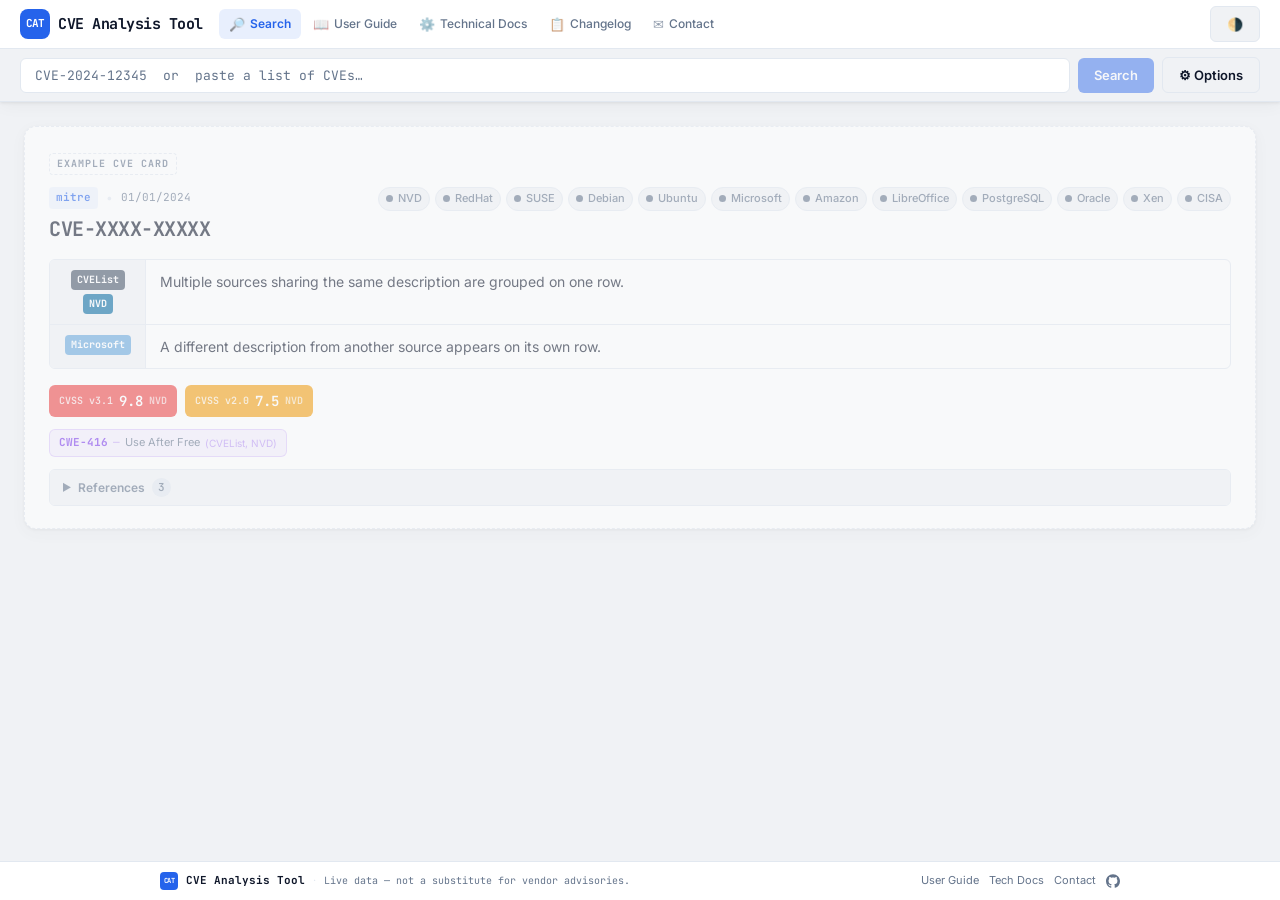
==== index.html @ ce67afd1 "Release of version 1.2 CVE navigator — a compact dropdown embedded in the search bar (left of the se" ====
<!DOCTYPE html>
<html lang="en">
<head>
<meta charset="UTF-8">
<link rel="icon" href="data:image/svg+xml,<svg xmlns=%27http://www.w3.org/2000/svg%27 viewBox=%270 0 100 100%27><text y=%27.9em%27 font-size=%2790%27>🐱</text></svg>">
<meta name="viewport" content="width=device-width, initial-scale=1.0">
<title>CVE Analysis Tool</title>
<link rel="preconnect" href="https://fonts.googleapis.com">
<link href="https://fonts.googleapis.com/css2?family=JetBrains+Mono:wght@400;600;700&family=Inter:wght@400;500;600&display=swap" rel="stylesheet">
<link rel="stylesheet" href="shared.css">
<!-- Prevent theme flash -->
<script>(function(){document.documentElement.setAttribute("data-theme",localStorage.getItem("theme")||"light")})();</script>
<style>
/* ── Field visibility (toggled via body classes) ── */
body.hide-field-desc  .desc-table    {display:none!important}
body.hide-field-cvss2 .cvss-badge[data-cvss-version="v2.0"]{display:none!important}
body.hide-field-cvss3 .cvss-badge[data-cvss-version="v3.0"],
body.hide-field-cvss3 .cvss-badge[data-cvss-version="v3.1"]{display:none!important}
body.hide-field-cvss4 .cvss-badge[data-cvss-version="v4.0"]{display:none!important}
body.hide-field-cwe   [id^="cwe-"]  {display:none!important}
body.hide-field-refs  .refs-details  {display:none!important}
.main{display:flex;flex-direction:column;gap:20px;max-width:100%;padding:24px 24px}
.cve-card{background:var(--card);border:1px solid var(--border);
  border-radius:var(--radius);padding:22px 24px;box-shadow:var(--shadow);animation:fadeIn .25s ease}
@keyframes fadeIn{from{opacity:0;transform:translateY(6px)}to{opacity:1;transform:translateY(0)}}
.cve-card.template{opacity:.55;pointer-events:none;border-style:dashed}
.cve-card.no-cvelist{border-left:3px solid var(--cvss-high)}
.skeleton-line{background:linear-gradient(90deg,var(--border) 25%,var(--card-hover) 50%,var(--border) 75%);
  background-size:200% 100%;animation:shimmer 1.4s infinite;border-radius:4px;height:14px;margin-bottom:10px}
@keyframes shimmer{0%{background-position:200% 0}100%{background-position:-200% 0}}
.card-top{display:flex;justify-content:space-between;align-items:flex-start;gap:12px;margin-bottom:14px}
.card-meta-left{display:flex;flex-direction:column;gap:4px;flex-shrink:0}
.card-meta-row{display:flex;align-items:center;gap:8px;font-size:12px;color:var(--text-muted)}
.assigner{font-family:var(--font-mono);font-weight:600;color:var(--accent);font-size:11px;
  padding:2px 7px;background:rgba(37,99,235,.08);border-radius:4px;text-decoration:none}
.assigner:hover{text-decoration:underline}
.assigner.unknown{color:var(--text-muted);background:rgba(100,116,139,.1)}
.card-meta-row .sep{color:var(--border)}
.card-meta-row .date{font-family:var(--font-mono);font-size:11px}
.cve-title{font-family:var(--font-mono);font-size:20px;font-weight:700;letter-spacing:-.5px;color:var(--text)}
.card-chips-right{display:flex;flex-wrap:wrap;gap:5px;justify-content:flex-end;align-items:flex-start;max-width:100%}
.source-chip{display:inline-flex;align-items:center;gap:5px;padding:2px 7px;
  background:var(--bg);border:1px solid var(--border);border-radius:20px;
  font-size:11px;font-weight:500;text-decoration:none;color:var(--text-muted);
  transition:border-color .15s;white-space:nowrap}
.source-chip:hover{border-color:var(--accent);color:var(--accent)}
.dot{width:7px;height:7px;border-radius:50%;flex-shrink:0;transition:background .3s}
.dot-wait         {background:var(--text-muted)}
.dot-unknown      {background:var(--text-muted)}
.dot-networkerror {background:#111827}
.dot-fail         {background:var(--cvss-critical)}
.dot-ok           {background:var(--cvss-low)}
.dot-notaffected  {background:var(--cvss-high)}
[data-theme="dark"] .dot-networkerror{background:#cbd5e1}
.desc-table{border:1px solid var(--border);border-radius:var(--radius-sm);overflow:hidden;margin-bottom:16px}
.desc-row{display:flex;border-bottom:1px solid var(--border)}
.desc-row:last-child{border-bottom:none}
.desc-sources{flex-shrink:0;width:96px;padding:10px 8px;display:flex;
  flex-wrap:wrap;align-items:flex-start;justify-content:center;gap:4px;
  background:var(--bg);border-right:1px solid var(--border)}
.desc-text{flex:1;padding:10px 14px;font-size:14px;line-height:1.65;white-space:pre-line}
.source-badge{padding:2px 6px;border-radius:4px;font-size:10px;font-weight:700;
  font-family:var(--font-mono);color:#fff;background:#475569;text-decoration:none;
  display:inline-block;transition:opacity .15s,transform .1s}
.source-badge:hover{opacity:.82;transform:scale(1.05);text-decoration:underline}
/* Badge colors — must come after .source-badge to win specificity race */
.source-badge.badge-cvelist  {background:#475569}
.source-badge.badge-nvd      {background:#0369a1}
.source-badge.badge-redhat   {background:#b91c1c}
.source-badge.badge-suse     {background:#166534}
.source-badge.badge-debian   {background:#fd2e6c}
.source-badge.badge-ubuntu   {background:#e55300}
.source-badge.badge-microsoft{background:#66a7dd}
.source-badge.badge-amazon   {background:#ff9900;color:#000}
.source-badge.badge-libreoffice{background:#18a303}
.source-badge.badge-postgresql{background:#336791}
.source-badge.badge-oracle   {background:#c74634}
.source-badge.badge-cisa     {background:#003366}
.source-badge.badge-xen      { background:#787879}
.cvss-section{display:flex;flex-wrap:wrap;gap:8px;align-items:center;margin-bottom:12px}
.cvss-badge{display:inline-flex;align-items:center;gap:6px;padding:5px 10px;
  border-radius:var(--radius-sm);font-family:var(--font-mono);font-size:12px;
  font-weight:600;color:#fff;text-decoration:none;transition:opacity .15s,transform .1s}
.cvss-badge:hover{opacity:.85;transform:translateY(-1px)}
.cvss-badge .version{opacity:.8;font-size:10px}
.cvss-badge .score{font-size:14px}
.cvss-badge .sources{opacity:.7;font-size:10px}
.bg-none{background:var(--cvss-none)}.bg-low{background:var(--cvss-low)}
.bg-medium{background:var(--cvss-medium)}.bg-high{background:var(--cvss-high)}
.bg-critical{background:var(--cvss-critical)}
.cwe-section{display:flex;flex-wrap:wrap;gap:6px;align-items:flex-start;margin-bottom:12px}
.cwe-chip{display:inline-flex;align-items:center;gap:5px;padding:4px 9px;
  border-radius:var(--radius-sm);font-family:var(--font-mono);font-size:11px;font-weight:600;
  background:rgba(124,58,237,.08);color:#7c3aed;border:1px solid rgba(124,58,237,.2);
  text-decoration:none;transition:background .15s,border-color .15s}
.cwe-chip:hover{background:rgba(124,58,237,.16);border-color:rgba(124,58,237,.4)}
[data-theme="dark"] .cwe-chip{background:rgba(167,139,250,.08);color:#a78bfa;border-color:rgba(167,139,250,.2)}
[data-theme="dark"] .cwe-chip:hover{background:rgba(167,139,250,.16);border-color:rgba(167,139,250,.4)}
.cwe-chip-id{font-weight:700;flex-shrink:0}.cwe-chip-sep{opacity:.35}
.cwe-chip-name{font-family:var(--font-sans);font-weight:400;font-size:11px;color:var(--text-muted)}
.cwe-chip-srcs{font-family:var(--font-sans);font-weight:400;font-size:10px;opacity:.5;flex-shrink:0}
.refs-details{margin-top:4px;border:1px solid var(--border);border-radius:var(--radius-sm);overflow:hidden}
.refs-summary{display:flex;align-items:center;gap:7px;padding:8px 12px;
  font-size:12px;font-weight:600;color:var(--text-muted);background:var(--bg);
  cursor:pointer;user-select:none;list-style:none;transition:background .15s,color .15s}
.refs-summary::-webkit-details-marker{display:none}
.refs-summary:hover{background:var(--card-hover);color:var(--text)}
.refs-arrow{font-size:10px;transition:transform .2s}
details[open] .refs-arrow{transform:rotate(90deg)}
.refs-count{font-family:var(--font-mono);font-size:11px;background:var(--border);padding:1px 6px;border-radius:10px}
.refs-spinner{font-size:12px;animation:spin 1s linear infinite;display:inline-block;margin-left:2px}
@keyframes spin{from{transform:rotate(0deg)}to{transform:rotate(360deg)}}
.refs-body{padding:0}
.ref-row{display:flex;align-items:baseline;gap:8px;padding:6px 12px;
  border-top:1px solid var(--border);font-size:12px}
.ref-row:hover{background:var(--card-hover)}
.ref-src-badges{display:flex;gap:3px;flex-shrink:0}
.ref-src-badges .source-badge{font-size:9px;padding:1px 4px}
.ref-link{font-family:var(--font-mono);font-size:11px;color:var(--accent);
  text-decoration:none;word-break:break-all;flex:1}
.ref-link:hover{text-decoration:underline}
.cve-error{color:var(--cvss-high);font-family:var(--font-mono);font-size:13px;
  padding:14px 18px;background:var(--card);border:1px solid var(--border);
  border-left:3px solid var(--cvss-high);border-radius:var(--radius)}
.template-label{display:inline-block;margin-bottom:12px;font-family:var(--font-mono);
  font-size:10px;font-weight:700;letter-spacing:1px;text-transform:uppercase;
  color:var(--text-muted);padding:2px 7px;border:1px dashed var(--border);border-radius:4px}
.no-cvelist-label{display:inline-block;margin-bottom:12px;font-family:var(--font-mono);
  font-size:10px;font-weight:700;letter-spacing:1px;text-transform:uppercase;
  color:var(--cvss-high);padding:2px 7px;border:1px solid var(--cvss-high);border-radius:4px;opacity:.8}
/* Options panel */
.options-btn.active{background:rgba(37,99,235,.1);border-color:rgba(37,99,235,.4);color:var(--accent)}
.options-panel{display:none;position:fixed;top:92px;right:16px;z-index:200;
  background:var(--card);border:1px solid var(--border);border-radius:var(--radius);
  box-shadow:0 8px 32px rgba(0,0,0,.18);padding:16px;min-width:300px;max-width:360px}
.options-panel.open{display:block}
.options-section{margin-bottom:16px}
.options-section:last-child{margin-bottom:0}
.options-section-title{font-family:var(--font-mono);font-size:10px;font-weight:700;
  letter-spacing:.5px;text-transform:uppercase;color:var(--text-muted);margin-bottom:8px;
  display:flex;align-items:center;gap:6px}
.options-section-title::after{content:"";flex:1;height:1px;background:var(--border)}
.sort-select{width:100%;padding:7px 10px;font-family:var(--font-mono);font-size:12px;font-weight:500;
  background:var(--bg);color:var(--text);border:1.5px solid var(--border);
  border-radius:var(--radius-sm);cursor:pointer;outline:none;transition:border-color .15s;
  appearance:none;-webkit-appearance:none;
  background-image:url("data:image/svg+xml,%3Csvg xmlns='http://www.w3.org/2000/svg' width='10' height='6' viewBox='0 0 10 6'%3E%3Cpath d='M0 0l5 6 5-6z' fill='%2364748b'/%3E%3C/svg%3E");
  background-repeat:no-repeat;background-position:right 8px center;padding-right:26px}
.sort-select:focus{border-color:var(--accent)}
[data-theme="dark"] .sort-select{background-image:url("data:image/svg+xml,%3Csvg xmlns='http://www.w3.org/2000/svg' width='10' height='6' viewBox='0 0 10 6'%3E%3Cpath d='M0 0l5 6 5-6z' fill='%2394a3b8'/%3E%3C/svg%3E")}
.filter-chips{display:flex;flex-wrap:wrap;gap:6px}
.filter-chip{display:inline-flex;align-items:center;gap:5px;padding:4px 9px;border-radius:20px;
  font-family:var(--font-mono);font-size:11px;font-weight:600;cursor:pointer;
  border:1.5px solid var(--border);background:var(--bg);color:var(--text-muted);
  transition:all .15s;user-select:none}
.filter-chip.on{border-color:var(--accent);background:rgba(37,99,235,.08);color:var(--accent)}
.filter-chip.locked{border-color:var(--cvss-low);background:rgba(34,197,94,.08);
  color:var(--cvss-low);cursor:default;opacity:.8}
.filter-chip .fc-dot{width:6px;height:6px;border-radius:50%;background:currentColor;flex-shrink:0}
.filter-hint{font-size:10px;font-family:var(--font-sans);color:var(--text-muted);margin-top:8px}
.clear-all-btn{width:100%;padding:7px 12px;font-size:12px;font-weight:600;font-family:var(--font-sans);
  background:transparent;color:var(--cvss-critical);border:1.5px solid var(--cvss-critical);
  border-radius:var(--radius-sm);cursor:pointer;transition:background .15s;
  display:flex;align-items:center;gap:7px}
.clear-all-btn:hover{background:rgba(239,68,68,.08)}
/* Card action buttons */
.card-top-right{display:flex;flex-direction:column;align-items:flex-end;gap:6px}
.card-actions{display:flex;gap:3px;align-items:center}
.card-action-btn{width:22px;height:22px;border:none;background:transparent;cursor:pointer;
  color:var(--text-muted);border-radius:4px;display:flex;align-items:center;justify-content:center;
  padding:2px;transition:color .15s,background .15s;flex-shrink:0}
.card-action-btn:hover{background:var(--card-hover)}
.card-action-btn svg{width:13px;height:13px;display:block}
.card-refresh-btn:hover{color:var(--accent)}
.card-delete-btn:hover{color:var(--cvss-critical)}
.card-refresh-btn.spinning svg{animation:spin 0.8s linear infinite}
/* Footer GitHub */
.footer-github{display:inline-flex;align-items:center}
.github-icon{width:14px;height:14px;fill:currentColor;display:block}
@media(max-width:700px){
  .main{padding:14px 12px}.cve-card{padding:16px}
  .cve-title{font-size:16px}.cwe-chip-name{display:none}.card-chips-right{max-width:60%}
}
/* ── CVE Summary Panel — intégré dans header-search-row ── */
.cve-summary{display:none;flex-direction:column;position:relative;overflow:visible;
  flex-shrink:0;border-right:1px solid var(--border)}
.cve-summary.visible{display:flex}
.summary-header{display:flex;align-items:center;gap:6px;padding:0 12px;height:100%;
  cursor:pointer;background:transparent;user-select:none;transition:background .15s;
  white-space:nowrap}
.summary-header:hover{background:var(--card-hover)}
.summary-title{font-family:var(--font-mono);font-size:10px;font-weight:700;
  letter-spacing:1px;text-transform:uppercase;color:var(--text-muted)}
.summary-count-badge{font-family:var(--font-mono);font-size:10px;font-weight:700;
  background:var(--accent);color:#fff;padding:1px 6px;border-radius:10px;
  min-width:18px;text-align:center;flex-shrink:0}
.summary-toggle{border:none;background:transparent;cursor:pointer;
  color:var(--text-muted);font-size:9px;display:flex;align-items:center;
  justify-content:center;padding:0;flex-shrink:0;pointer-events:none;
  transition:color .15s,transform .2s}
.summary-header:hover .summary-toggle{color:var(--text)}
/* Dropdown */
.summary-list{display:none;position:absolute;top:100%;left:0;
  min-width:max(100%,180px);
  background:var(--card);border:1px solid var(--border);border-top:none;
  box-shadow:0 8px 24px rgba(0,0,0,.14);max-height:260px;overflow-y:auto;z-index:150}
.summary-list::-webkit-scrollbar{width:3px}
.summary-list::-webkit-scrollbar-thumb{background:var(--border);border-radius:2px}
.cve-summary.open .summary-list{display:block}
.cve-summary.open .summary-toggle{transform:rotate(180deg)}
/* Items */
.summary-item{display:flex;align-items:center;gap:6px;padding:6px 10px;width:100%;
  border:none;border-bottom:1px solid var(--border);background:transparent;
  cursor:pointer;text-align:left;color:var(--text);transition:background .12s;
  white-space:nowrap}
.summary-item:last-child{border-bottom:none}
.summary-item:hover{background:var(--card-hover)}
.summary-item:active{background:var(--border)}
.summary-dot{width:6px;height:6px;border-radius:50%;flex-shrink:0}
.sdot-none    {background:var(--text-muted)}
.sdot-low     {background:var(--cvss-low)}
.sdot-medium  {background:var(--cvss-medium)}
.sdot-high    {background:var(--cvss-high)}
.sdot-critical{background:var(--cvss-critical)}
.summary-label{font-family:var(--font-mono);font-size:10.5px;font-weight:500;letter-spacing:-.2px}
/* Copy button in summary items */
.summary-copy{flex-shrink:0;width:18px;height:18px;border:none;background:transparent;
  cursor:pointer;color:var(--text-muted);display:flex;align-items:center;
  justify-content:center;border-radius:3px;padding:0;opacity:0;
  transition:opacity .15s,color .15s,background .15s}
.summary-item:hover .summary-copy{opacity:1}
.summary-copy:hover{color:var(--accent);background:rgba(37,99,235,.1)}
.summary-copy.copied{color:var(--cvss-low);opacity:1}
.summary-copy svg{width:11px;height:11px;display:block}
@keyframes cardHighlight{
  0%  {box-shadow:0 0 0 3px var(--accent),var(--shadow)}
  100%{box-shadow:var(--shadow)}}
.summary-highlight{animation:cardHighlight 1.1s ease forwards}
</style>
</head>
<body>
<header class="header">
  <div class="header-top">
    <a class="header-logo" href="index.html" title="CVE Analysis Tool">
      <div class="logo-icon">CAT</div>
      <h1>CVE Analysis Tool</h1>
    </a>
    <nav class="header-nav">
      <a href="index.html" class="nav-link active"><span class="nav-icon">🔎</span><span>Search</span></a>
      <a href="user-guide.html" class="nav-link"><span class="nav-icon">📖</span><span>User Guide</span></a>
      <a href="technical-doc.html" class="nav-link"><span class="nav-icon">⚙️</span><span>Technical Docs</span></a>
      <a href="changelog.html" class="nav-link"><span class="nav-icon">📋</span><span>Changelog</span></a>
      <a href="contact.html" class="nav-link"><span class="nav-icon">✉</span><span>Contact</span></a>
    </nav>
    <div class="header-controls">
      <button class="btn btn-ghost" onclick="toggleTheme()" title="Toggle theme">🌗</button>
    </div>
  </div>
  <div class="header-search-row">
    <div id="cveSummary" class="cve-summary">
      <div class="summary-header" onclick="toggleSummary()">
        <span class="summary-title">CVEs</span>
        <span class="summary-count-badge" id="summaryCount">0</span>
        <span class="summary-toggle" id="summaryToggle" title="Ouvrir / Fermer">▲</span>
      </div>
      <div class="summary-list" id="summaryList"></div>
    </div>
    <form class="search-bar" onsubmit="event.preventDefault();handleSearch();">
      <input id="searchInput" type="text" placeholder="CVE-2024-12345  or  paste a list of CVEs…" autocomplete="off" spellcheck="false">
      <button id="searchBtn" class="btn btn-primary" type="submit" disabled>Search</button>
    </form>
    <button id="optionsBtn" class="btn btn-ghost options-btn" onclick="toggleOptionsPanel()" title="Options">⚙ Options</button>
  </div>
</header>

<div id="optionsPanel" class="options-panel">

  <div class="options-section">
    <div class="options-section-title">Sort</div>
    <select id="sortSelect" class="sort-select" onchange="setSort(this.value)">
      <option value="none">— No sort —</option>
      <optgroup label="CVSS Score">
        <option value="cvss-desc">▼ CVSS (highest first)</option>
        <option value="cvss-asc">▲ CVSS (lowest first)</option>
      </optgroup>
      <optgroup label="Date Published">
        <option value="date-desc">▼ Date (newest first)</option>
        <option value="date-asc">▲ Date (oldest first)</option>
      </optgroup>
      <optgroup label="CVE ID">
        <option value="id-asc">▲ CVE ID (A→Z)</option>
        <option value="id-desc">▼ CVE ID (Z→A)</option>
      </optgroup>
    </select>
  </div>

  <div class="options-section">
    <div class="options-section-title">Visible fields</div>
    <div class="filter-chips" id="fieldChips"></div>
  </div>

  <div class="options-section">
    <div class="options-section-title">Visible sources</div>
    <div class="filter-chips" id="filterChips"></div>
    <div class="filter-hint">NVD and CVEList are always visible.</div>
  </div>

  <div class="options-section" id="clearSection" style="display:none">
    <div class="options-section-title">Cards</div>
    <button class="clear-all-btn" onclick="clearAllCves()">
      <svg width="13" height="13" viewBox="0 0 24 24" fill="none" stroke="currentColor" stroke-width="2" stroke-linecap="round" stroke-linejoin="round"><polyline points="3 6 5 6 21 6"/><path d="M19 6l-1 14H6L5 6"/><path d="M10 11v6M14 11v6"/><path d="M9 6V4h6v2"/></svg>
      Remove all CVE cards
    </button>
  </div>

</div>

<main class="main"><div id="cveResults"></div></main>

<footer class="footer">
  <div class="footer-inner">
    <div class="footer-left">
      <div class="footer-logo-icon">CAT</div>
      <span class="footer-brand-name">CVE Analysis Tool</span>
      <span class="footer-sep">·</span>
      <span class="footer-disclaimer">Live data — not a substitute for vendor advisories.</span>
    </div>
    <div class="footer-links">
      <a href="user-guide.html">User Guide</a>
      <a href="technical-doc.html">Tech Docs</a>
      <a href="contact.html">Contact</a>
      <a href="https://github.com/Alex-BRZK" target="_blank" rel="noopener noreferrer" class="footer-github" title="GitHub — Alex-BRZK">
        <svg class="github-icon" xmlns="http://www.w3.org/2000/svg" viewBox="0 0 24 24" aria-hidden="true">
          <path d="M12 .297c-6.63 0-12 5.373-12 12 0 5.303 3.438 9.8 8.205 11.385.6.113.82-.258.82-.577
            0-.285-.01-1.04-.015-2.04-3.338.724-4.042-1.61-4.042-1.61-.546-1.385-1.335-1.755-1.335-1.755
            -1.087-.744.084-.729.084-.729 1.205.084 1.838 1.236 1.838 1.236 1.07 1.835 2.809 1.305
            3.495.998.108-.776.417-1.305.76-1.605-2.665-.3-5.466-1.332-5.466-5.93
            0-1.31.465-2.38 1.235-3.22-.135-.303-.54-1.523.105-3.176
            0 0 1.005-.322 3.3 1.23.96-.267 1.98-.399 3-.405
            1.02.006 2.04.138 3 .405 2.28-1.552 3.285-1.23 3.285-1.23
            .645 1.653.24 2.873.12 3.176.765.84 1.23 1.91 1.23 3.22
            0 4.61-2.805 5.625-5.475 5.92.42.36.81 1.096.81 2.22
            0 1.606-.015 2.896-.015 3.286 0 .315.21.69.825.57
            C20.565 22.092 24 17.592 24 12.297c0-6.627-5.373-12-12-12"/>
        </svg>
      </a>
    </div>
  </div>
</footer>

<script src="app.js"></script>
</body>
</html>
---- shared.css ----
/* ================================================================
   CVE Analysis Tool — shared.css
   Base styles shared across all pages: index, user-guide,
   technical-doc, changelog.
   ================================================================ */

/* ---- Google Fonts are loaded via <link> in each HTML file ---- */

/* ----------------------------------------------------------------
   CSS VARIABLES
   ---------------------------------------------------------------- */
:root {
  --bg:         #f0f2f5;
  --card:       #ffffff;
  --card-hover: #f8faff;
  --text:       #0f172a;
  --text-muted: #64748b;
  --border:     #e2e8f0;
  --accent:     #2563eb;
  --accent-hover:#1d4ed8;
  --radius:     12px;
  --radius-sm:  6px;
  --shadow:     0 1px 3px rgba(0,0,0,.08), 0 4px 16px rgba(0,0,0,.04);
  --font-mono:  'JetBrains Mono', monospace;
  --font-sans:  'Inter', sans-serif;
  --cvss-none:     #94a3b8;
  --cvss-low:      #22c55e;
  --cvss-medium:   #2563eb;
  --cvss-high:     #f59e0b;
  --cvss-critical: #ef4444;
}
[data-theme="dark"] {
  --bg:         #0a0e17;
  --card:       #111827;
  --card-hover: #1a2236;
  --text:       #e2e8f0;
  --text-muted: #94a3b8;
  --border:     #1e2d45;
  --accent:     #3b82f6;
  --accent-hover:#60a5fa;
  --shadow:     0 1px 3px rgba(0,0,0,.3), 0 4px 16px rgba(0,0,0,.2);
  --cvss-low:      #16a34a;
  --cvss-medium:   #3b82f6;
  --cvss-high:     #d97706;
  --cvss-critical: #dc2626;
}

/* ----------------------------------------------------------------
   RESET
   ---------------------------------------------------------------- */
*, *::before, *::after { box-sizing: border-box; margin: 0; padding: 0; }

/* ----------------------------------------------------------------
   BASE
   ---------------------------------------------------------------- */
body {
  font-family: var(--font-sans);
  background: var(--bg);
  color: var(--text);
  min-height: 100vh;
  line-height: 1.6;
  transition: background .2s, color .2s;
  display: flex;
  flex-direction: column;
}

/* ----------------------------------------------------------------
   HEADER — two-row layout
   Row 1 : logo · nav links · controls (theme button)
   Row 2 : search bar + filter (main page only, injected via .header-search-row)
   ---------------------------------------------------------------- */
.header {
  position: sticky;
  top: 0;
  z-index: 100;
  background: var(--card);
  border-bottom: 1px solid var(--border);
  box-shadow: var(--shadow);
  display: flex;
  flex-direction: column;
}

/* ── Row 1 ── */
.header-top {
  display: flex;
  align-items: center;
  gap: 0;
  padding: 0 20px;
  height: 48px;
}

/* Logo */
.header-logo {
  display: flex;
  align-items: center;
  gap: 8px;
  text-decoration: none;
  color: var(--text);
  flex-shrink: 0;
  margin-right: 16px;
}
.logo-icon {
  width: 30px;
  height: 30px;
  background: var(--accent);
  border-radius: 8px;
  display: flex;
  align-items: center;
  justify-content: center;
  font-family: var(--font-mono);
  font-size: 11px;
  font-weight: 700;
  color: white;
  letter-spacing: -1px;
  flex-shrink: 0;
}
.header-logo h1 {
  font-family: var(--font-mono);
  font-size: 15px;
  font-weight: 700;
  letter-spacing: -.5px;
}

/* Navigation */
.header-nav {
  display: flex;
  align-items: center;
  gap: 2px;
  flex: 1;
}
.nav-link {
  display: inline-flex;
  align-items: center;
  gap: 5px;
  padding: 5px 10px;
  font-family: var(--font-sans);
  font-size: 12px;
  font-weight: 500;
  color: var(--text-muted);
  text-decoration: none;
  border-radius: var(--radius-sm);
  transition: background .15s, color .15s;
  white-space: nowrap;
}
.nav-link:hover { background: var(--bg); color: var(--text); }
.nav-link.active {
  background: rgba(37,99,235,.1);
  color: var(--accent);
  font-weight: 600;
}
[data-theme="dark"] .nav-link.active { background: rgba(59,130,246,.15); }
.nav-link .nav-icon { font-size: 13px; opacity: .7; }

/* Header right-side controls (row 1) */
.header-controls {
  display: flex;
  align-items: center;
  gap: 6px;
  flex-shrink: 0;
  margin-left: auto;
}

/* ── Row 2 — search bar (main page only) ── */
.header-search-row {
  display: flex;
  align-items: center;
  gap: 8px;
  padding: 8px 20px;
  border-top: 1px solid var(--border);
  background: var(--bg);
}

/* Search bar */
.search-bar {
  display: flex;
  gap: 8px;
  flex: 1;
  min-width: 0;
}
.search-bar input {
  flex: 1;
  padding: 8px 14px;
  font-family: var(--font-mono);
  font-size: 13px;
  background: var(--card);
  color: var(--text);
  border: 1.5px solid var(--border);
  border-radius: var(--radius-sm);
  outline: none;
  transition: border-color .15s;
  min-width: 0;
}
.search-bar input:focus {
  border-color: var(--accent);
  box-shadow: 0 0 0 3px rgba(37,99,235,.12);
}
.search-bar input::placeholder { color: var(--text-muted); }

/* ----------------------------------------------------------------
   BUTTONS
   ---------------------------------------------------------------- */
.btn {
  padding: 9px 16px;
  font-family: var(--font-sans);
  font-size: 13px;
  font-weight: 600;
  border: none;
  border-radius: var(--radius-sm);
  cursor: pointer;
  transition: background .15s, opacity .15s, transform .1s;
  white-space: nowrap;
  text-decoration: none;
  display: inline-flex;
  align-items: center;
  gap: 5px;
}
.btn:active { transform: scale(.97); }
.btn-primary { background: var(--accent); color: #fff; }
.btn-primary:hover:not(:disabled) { background: var(--accent-hover); }
.btn-primary:disabled { opacity: .45; cursor: not-allowed; transform: none; }
.btn-ghost {
  background: var(--bg);
  color: var(--text);
  border: 1.5px solid var(--border);
}
.btn-ghost:hover { background: var(--card-hover); }

/* ----------------------------------------------------------------
   MAIN CONTENT WRAPPER
   ---------------------------------------------------------------- */
.main {
  max-width: 960px;
  width: 100%;
  margin: 0 auto;
  padding: 24px 20px;
  flex: 1;
}

/* ----------------------------------------------------------------
   FOOTER
   ---------------------------------------------------------------- */
.footer {
  background: var(--card);
  border-top: 1px solid var(--border);
  padding: 10px 20px;
  font-size: 11px;
  color: var(--text-muted);
}
.footer-inner {
  max-width: 960px;
  margin: 0 auto;
  display: flex;
  align-items: center;
  justify-content: space-between;
  flex-wrap: wrap;
  gap: 6px 20px;
}
.footer-left {
  display: flex;
  align-items: center;
  gap: 8px;
  flex: 1;
  min-width: 0;
}
.footer-logo-icon {
  width: 18px;
  height: 18px;
  background: var(--accent);
  border-radius: 4px;
  display: flex;
  align-items: center;
  justify-content: center;
  font-family: var(--font-mono);
  font-size: 7px;
  font-weight: 700;
  color: white;
  letter-spacing: -.5px;
  flex-shrink: 0;
}
.footer-brand-name {
  font-family: var(--font-mono);
  font-size: 11px;
  font-weight: 700;
  color: var(--text);
  flex-shrink: 0;
}
.footer-sep { color: var(--border); flex-shrink: 0; }
.footer-disclaimer {
  font-size: 10px;
  font-family: var(--font-mono);
  white-space: nowrap;
  overflow: hidden;
  text-overflow: ellipsis;
}
.footer-links { display: flex; gap: 10px; flex-shrink: 0; }
.footer-links a {
  color: var(--text-muted);
  text-decoration: none;
  font-size: 11px;
}
.footer-links a:hover { color: var(--accent); text-decoration: underline; }
.footer-github { display: inline-flex; align-items: center; }
.github-icon {
  width: 14px;
  height: 14px;
  fill: currentColor;
  display: block;
}

/* ----------------------------------------------------------------
   RESPONSIVE
   ---------------------------------------------------------------- */
@media (max-width: 700px) {
  .header-logo h1 { display: none; }
  .nav-link .nav-icon { margin: 0; }
  .nav-link span:not(.nav-icon) { display: none; }
  .header-top { padding: 0 12px; }
  .header-search-row { padding: 8px 12px; }
  .main { padding: 14px 12px; }
}
@media (max-width: 480px) {
  .header-nav { gap: 0; }
}

/* ----------------------------------------------------------------
   SHARED UTILITY — used in content pages
   ---------------------------------------------------------------- */
.badge-inline {
  display: inline-flex;
  align-items: center;
  gap: 4px;
  padding: 2px 7px;
  border-radius: 4px;
  font-family: var(--font-mono);
  font-size: 11px;
  font-weight: 700;
  color: #fff;
  vertical-align: middle;
}
.badge-cvelist  { background: #475569; }
.badge-nvd      { background: #0369a1; }
.badge-redhat   { background: #b91c1c; }
.badge-suse     { background: #166534; }
.badge-debian   { background: #fd2e6c; }
.badge-ubuntu   { background: #e55300; }
.badge-microsoft{ background: #66a7dd; }
.badge-amazon   { background: #ff9900; color: #000; }
.badge-libreoffice{background:#18a303;}
.badge-postgresql{background:#336791;}
.badge-oracle   { background: #c74634; }
.badge-cisa     { background: #003366; }
.badge-xen      { background: #787879; }
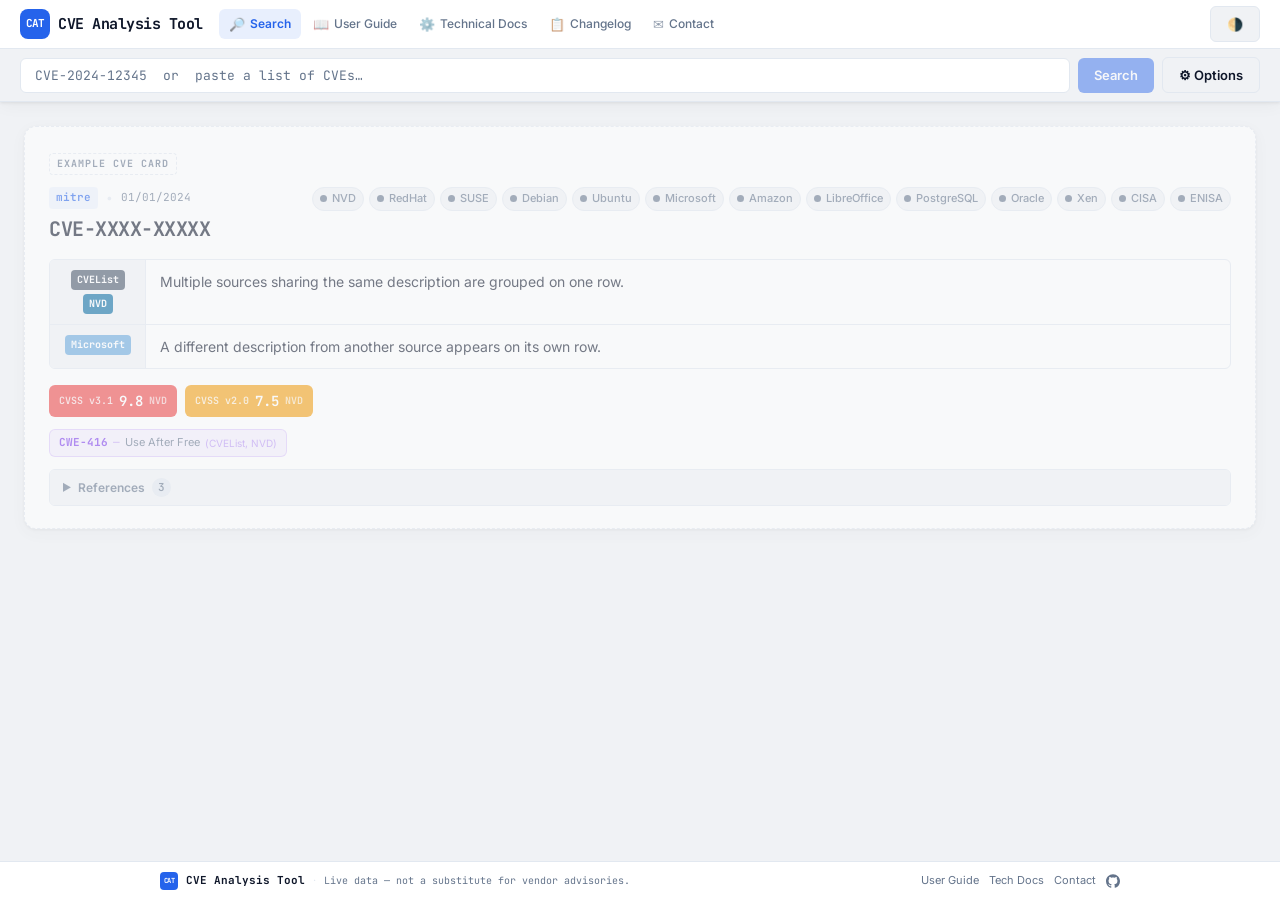
==== commit 84c792c2: "Release of version 1.3 - Add EPSS scoring — Add the probability of an exploit under 30 days for conc" ====
--- a/index.html
+++ b/index.html
@@ -77,6 +77,7 @@
 .source-badge.badge-oracle   {background:#c74634}
 .source-badge.badge-cisa     {background:#003366}
 .source-badge.badge-xen      { background:#787879}
+.source-badge.badge-enisa    { background:#003f87}
 .cvss-section{display:flex;flex-wrap:wrap;gap:8px;align-items:center;margin-bottom:12px}
 .cvss-badge{display:inline-flex;align-items:center;gap:6px;padding:5px 10px;
   border-radius:var(--radius-sm);font-family:var(--font-mono);font-size:12px;
@@ -177,10 +178,16 @@
 /* Footer GitHub */
 .footer-github{display:inline-flex;align-items:center}
 .github-icon{width:14px;height:14px;fill:currentColor;display:block}
-@media(max-width:700px){
-  .main{padding:14px 12px}.cve-card{padding:16px}
-  .cve-title{font-size:16px}.cwe-chip-name{display:none}.card-chips-right{max-width:60%}
+/* ── EPSS badge link wrapper — no underline, no colour override ── */
+a.epss-link { text-decoration: none; margin-left: 6px; }
+a.epss-link:hover { text-decoration: none; }
+/* ── EPSS badges (in card meta-row) — colours applied dynamically via JS ── */
+.epss-badge {
+  font-family: var(--font-mono); font-weight: 600; font-size: 11px;
+  padding: 2px 7px; border-radius: 4px; border: 1px solid transparent;
+  cursor: pointer; display: inline-block; margin-left: 8px;
 }
+.epss-badge:hover { filter: brightness(1.08); }
 /* ── CVE Summary Panel — intégré dans header-search-row ── */
 .cve-summary{display:none;flex-direction:column;position:relative;overflow:visible;
   flex-shrink:0;border-right:1px solid var(--border)}
--- a/shared.css
+++ b/shared.css
@@ -349,4 +349,5 @@
 .badge-postgresql{background:#336791;}
 .badge-oracle   { background: #c74634; }
 .badge-cisa     { background: #003366; }
-.badge-xen      { background: #787879; }+.badge-xen      { background: #787879; }
+.badge-enisa    { background: #003f87; }
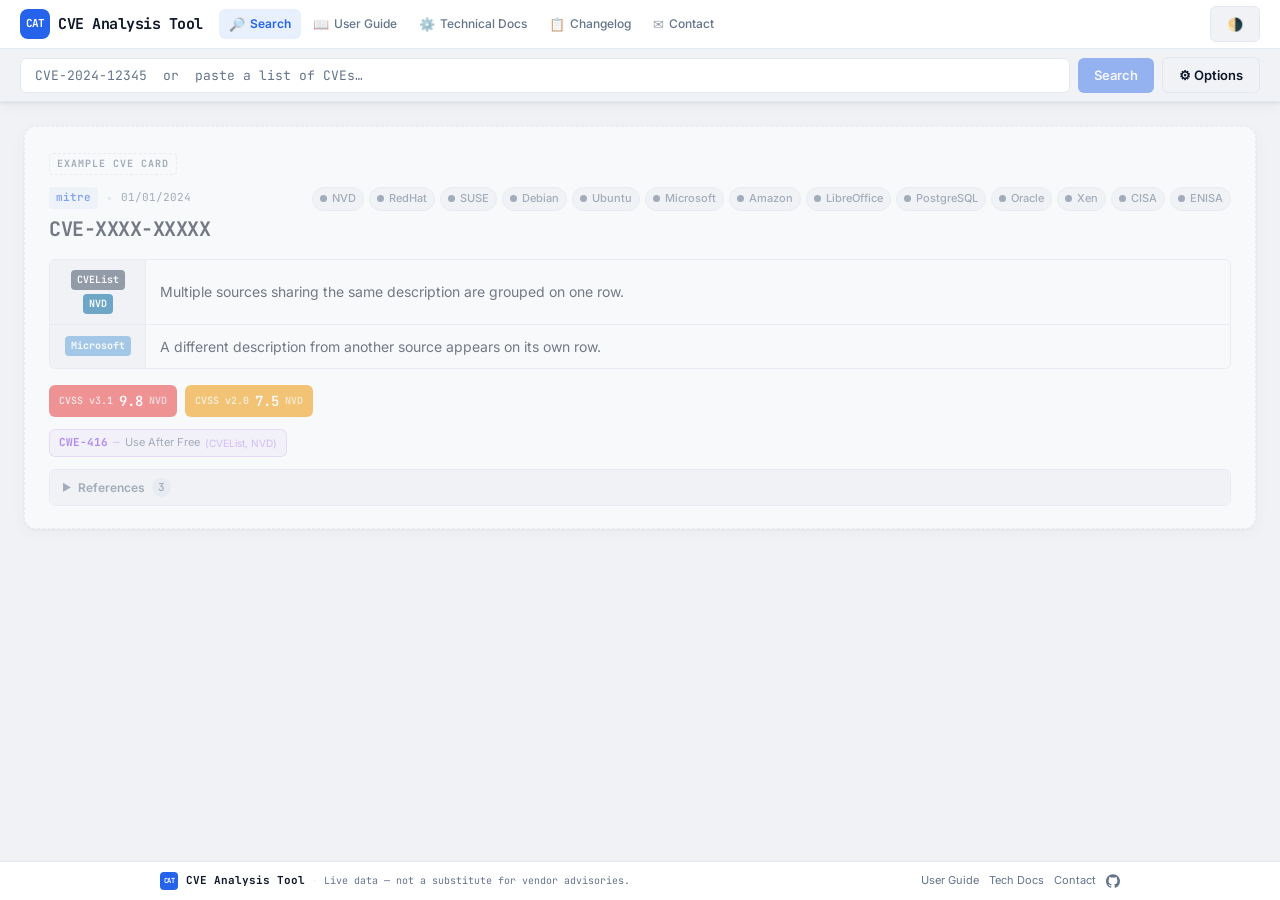
==== commit f591edd1: "Release of version 1.4 - Shareable permalink — A share button next to each CVE title copies a direct" ====
--- a/index.html
+++ b/index.html
@@ -38,6 +38,10 @@
 .card-meta-row .sep{color:var(--border)}
 .card-meta-row .date{font-family:var(--font-mono);font-size:11px}
 .cve-title{font-family:var(--font-mono);font-size:20px;font-weight:700;letter-spacing:-.5px;color:var(--text)}
+.cve-title-row{display:flex;align-items:center;gap:6px}
+.card-share-btn{width:20px;height:20px;opacity:.45;transition:opacity .15s,color .15s,background .15s}
+.card-share-btn:hover{opacity:1}
+.card-share-btn.copied{opacity:1;color:var(--cvss-low)}
 .card-chips-right{display:flex;flex-wrap:wrap;gap:5px;justify-content:flex-end;align-items:flex-start;max-width:100%}
 .source-chip{display:inline-flex;align-items:center;gap:5px;padding:2px 7px;
   background:var(--bg);border:1px solid var(--border);border-radius:20px;
@@ -53,13 +57,14 @@
 .dot-notaffected  {background:var(--cvss-high)}
 [data-theme="dark"] .dot-networkerror{background:#cbd5e1}
 .desc-table{border:1px solid var(--border);border-radius:var(--radius-sm);overflow:hidden;margin-bottom:16px}
-.desc-row{display:flex;border-bottom:1px solid var(--border)}
+.desc-row{display:flex;align-items:stretch;border-bottom:1px solid var(--border)}
 .desc-row:last-child{border-bottom:none}
 .desc-sources{flex-shrink:0;width:96px;padding:10px 8px;display:flex;
-  flex-wrap:wrap;align-items:flex-start;justify-content:center;gap:4px;
+  flex-wrap:wrap;align-items:center;align-content:center;justify-content:center;gap:4px;
   background:var(--bg);border-right:1px solid var(--border)}
-.desc-text{flex:1;padding:10px 14px;font-size:14px;line-height:1.65;white-space:pre-line}
-.source-badge{padding:2px 6px;border-radius:4px;font-size:10px;font-weight:700;
+.desc-text{flex:1;padding:10px 14px;font-size:14px;line-height:1.65;white-space:pre-line;
+  display:flex;align-items:center}
+  .source-badge{padding:2px 6px;border-radius:4px;font-size:10px;font-weight:700;
   font-family:var(--font-mono);color:#fff;background:#475569;text-decoration:none;
   display:inline-block;transition:opacity .15s,transform .1s}
 .source-badge:hover{opacity:.82;transform:scale(1.05);text-decoration:underline}
@@ -175,6 +180,22 @@
 .card-refresh-btn:hover{color:var(--accent)}
 .card-delete-btn:hover{color:var(--cvss-critical)}
 .card-refresh-btn.spinning svg{animation:spin 0.8s linear infinite}
+/* ── Filter sub-group labels ── */
+.filter-sub-label {
+  font-family: var(--font-mono); font-size: 10px; font-weight: 700;
+  letter-spacing: .5px; text-transform: uppercase; color: var(--text-muted);
+  margin: 10px 0 5px;
+}
+.filter-sub-label:first-of-type { margin-top: 0; }
+/* ── Chip collapse toggle ── */
+.chips-more {
+  display: inline-flex; align-items: center; padding: 2px 8px;
+  background: var(--bg); border: 1px dashed var(--border); border-radius: 20px;
+  font-size: 10px; font-weight: 700; color: var(--text-muted);
+  cursor: pointer; transition: border-color .15s, color .15s;
+  white-space: nowrap; font-family: var(--font-mono); flex-shrink: 0;
+}
+.chips-more:hover { border-color: var(--accent); color: var(--accent); }
 /* Footer GitHub */
 .footer-github{display:inline-flex;align-items:center}
 .github-icon{width:14px;height:14px;fill:currentColor;display:block}
@@ -308,8 +329,10 @@
 
   <div class="options-section">
     <div class="options-section-title">Visible sources</div>
-    <div class="filter-chips" id="filterChips"></div>
-    <div class="filter-hint">NVD and CVEList are always visible.</div>
+    <div class="filter-sub-label">Databases</div>
+    <div class="filter-chips" id="filterChipsDatabases"></div>
+    <div class="filter-sub-label">Editors</div>
+    <div class="filter-chips" id="filterChipsEditors"></div> 
   </div>
 
   <div class="options-section" id="clearSection" style="display:none">
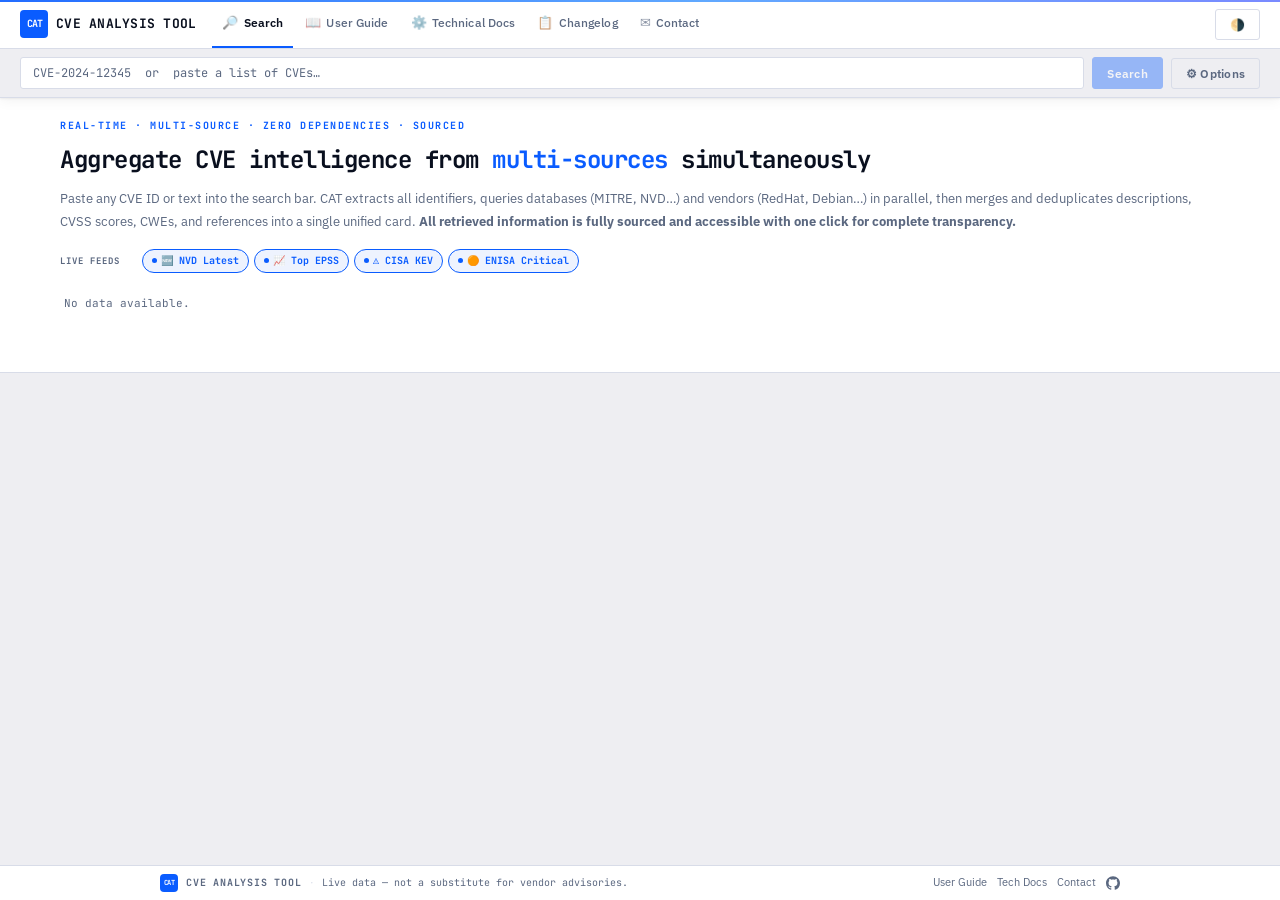
==== commit 6e28272b: "Release of version 1.5 - Dynamic banner — a curtain displays relevant CVEs: high‑EPSS CVEs, recent K" ====
--- a/index.html
+++ b/index.html
@@ -6,7 +6,7 @@
 <meta name="viewport" content="width=device-width, initial-scale=1.0">
 <title>CVE Analysis Tool</title>
 <link rel="preconnect" href="https://fonts.googleapis.com">
-<link href="https://fonts.googleapis.com/css2?family=JetBrains+Mono:wght@400;600;700&family=Inter:wght@400;500;600&display=swap" rel="stylesheet">
+<link href="https://fonts.googleapis.com/css2?family=JetBrains+Mono:wght@400;600;700&family=IBM+Plex+Sans:ital,wght@0,400;0,500;0,600;1,400&display=swap" rel="stylesheet">
 <link rel="stylesheet" href="shared.css">
 <!-- Prevent theme flash -->
 <script>(function(){document.documentElement.setAttribute("data-theme",localStorage.getItem("theme")||"light")})();</script>
@@ -70,6 +70,7 @@
 .source-badge:hover{opacity:.82;transform:scale(1.05);text-decoration:underline}
 /* Badge colors — must come after .source-badge to win specificity race */
 .source-badge.badge-cvelist  {background:#475569}
+.source-badge.badge-cisa-adp { background:#1d4ed8}
 .source-badge.badge-nvd      {background:#0369a1}
 .source-badge.badge-redhat   {background:#b91c1c}
 .source-badge.badge-suse     {background:#166534}
@@ -105,6 +106,30 @@
 .cwe-chip-id{font-weight:700;flex-shrink:0}.cwe-chip-sep{opacity:.35}
 .cwe-chip-name{font-family:var(--font-sans);font-weight:400;font-size:11px;color:var(--text-muted)}
 .cwe-chip-srcs{font-family:var(--font-sans);font-weight:400;font-size:10px;opacity:.5;flex-shrink:0}
+/* CWE entry — chip row + optional CAPEC row below */
+.cwe-entry{display:flex;flex-direction:column;gap:3px}
+.cwe-chip-row{display:flex;align-items:center;gap:5px;flex-wrap:wrap}
+/* CAPEC row: arrow + chips on the same line */
+.capec-row{display:flex;align-items:center;flex-wrap:wrap;gap:4px;padding-left:4px}
+.capec-arrow{font-size:13px;color:var(--text-muted);flex-shrink:0;line-height:1;margin-right:2px;opacity:.6}
+/* Summary toggle chip (multiple CAPECs) */
+.capec-toggle{font-family:var(--font-mono);font-size:10px;font-weight:600;
+  padding:2px 7px;border-radius:4px;border:1px solid rgba(234,88,12,.3);
+  background:rgba(234,88,12,.06);color:#ea580c;cursor:pointer;white-space:nowrap;
+  transition:background .15s,border-color .15s}
+.capec-toggle:hover{background:rgba(234,88,12,.14);border-color:rgba(234,88,12,.5)}
+[data-theme="dark"] .capec-toggle{border-color:rgba(251,146,60,.3);background:rgba(251,146,60,.07);color:#fb923c}
+[data-theme="dark"] .capec-toggle:hover{background:rgba(251,146,60,.15);border-color:rgba(251,146,60,.5)}
+/* Expanded list of CAPEC chips */
+.capec-chips{display:flex;flex-wrap:wrap;gap:4px}
+.capec-chips[hidden]{display:none}
+.capec-chip{font-family:var(--font-mono);font-size:10px;font-weight:600;
+  padding:2px 7px;border-radius:4px;text-decoration:none;
+  background:rgba(234,88,12,.06);border:1px solid rgba(234,88,12,.2);color:#ea580c;
+  transition:background .15s}
+.capec-chip:hover{background:rgba(234,88,12,.14)}
+[data-theme="dark"] .capec-chip{background:rgba(251,146,60,.07);border-color:rgba(251,146,60,.2);color:#fb923c}
+[data-theme="dark"] .capec-chip:hover{background:rgba(251,146,60,.15)}
 .refs-details{margin-top:4px;border:1px solid var(--border);border-radius:var(--radius-sm);overflow:hidden}
 .refs-summary{display:flex;align-items:center;gap:7px;padding:8px 12px;
   font-size:12px;font-weight:600;color:var(--text-muted);background:var(--bg);
@@ -199,15 +224,19 @@
 /* Footer GitHub */
 .footer-github{display:inline-flex;align-items:center}
 .github-icon{width:14px;height:14px;fill:currentColor;display:block}
-/* ── EPSS badge link wrapper — no underline, no colour override ── */
-a.epss-link { text-decoration: none; margin-left: 6px; }
-a.epss-link:hover { text-decoration: none; }
+
 /* ── EPSS badges (in card meta-row) — colours applied dynamically via JS ── */
 .epss-badge {
   font-family: var(--font-mono); font-weight: 600; font-size: 11px;
   padding: 2px 7px; border-radius: 4px; border: 1px solid transparent;
-  cursor: pointer; display: inline-block; margin-left: 8px;
-}
+  cursor: pointer; display: inline-flex; align-items: center; gap: 3px; margin-left: 8px;
+}
+.epss-trend {
+  font-size: 11px; font-weight: 700; flex-shrink: 0; line-height: 1;
+}
+.epss-trend[data-dir="up"]     { color: #ef4444; }
+.epss-trend[data-dir="down"]   { color: #22c55e; }
+.epss-trend[data-dir="stable"] { opacity: .65; }
 .epss-badge:hover { filter: brightness(1.08); }
 /* ── CVE Summary Panel — intégré dans header-search-row ── */
 .cve-summary{display:none;flex-direction:column;position:relative;overflow:visible;
@@ -264,6 +293,143 @@
   0%  {box-shadow:0 0 0 3px var(--accent),var(--shadow)}
   100%{box-shadow:var(--shadow)}}
 .summary-highlight{animation:cardHighlight 1.1s ease forwards}
+
+/* ── Landing curtain ─────────────────────────────────── */
+.curtain-wrapper{
+  display:grid;grid-template-rows:1fr;
+  transition:grid-template-rows .55s cubic-bezier(.4,0,.2,1);
+  background:var(--card);border-bottom:1px solid var(--border);
+}
+.curtain-wrapper.retracted{grid-template-rows:0fr}
+.curtain-overflow{
+  overflow:hidden;min-height:0;
+  transition:opacity .3s ease;
+}
+.curtain-wrapper.retracted .curtain-overflow{opacity:0;pointer-events:none}
+
+.curtain-hero-text{flex:1;min-width:0}
+.curtain-eyebrow{
+  font-family:var(--font-mono);font-size:10px;font-weight:700;letter-spacing:1.5px;
+  text-transform:uppercase;color:var(--accent);display:block;margin-bottom:10px
+}
+.curtain-title{
+  font-family:var(--font-mono);font-size:24px;font-weight:700;letter-spacing:-.5px;
+  color:var(--text);line-height:1.35;margin-bottom:12px
+}
+.curtain-title em{font-style:normal;color:var(--accent)}
+.curtain-sub{font-size:13px;color:var(--text-muted);line-height:1.75;margin-bottom:15px;}
+
+.landing-inner{max-width:1200px;margin:0 auto;padding:20px 20px 28px}
+
+/* Section title bar */
+.landing-sec-title{
+  font-family:var(--font-mono);font-size:9px;font-weight:700;
+  letter-spacing:1px;text-transform:uppercase;color:var(--text-muted);
+  display:flex;align-items:center;gap:10px;margin-bottom:14px;
+}
+.landing-sec-title::after{content:"";flex:1;height:1px;background:var(--border)}
+
+/* Feed section */
+.landing-feeds{margin-bottom:24px}
+
+/* Carousel container */
+.feed-scroll{overflow:hidden;position:relative;width:100%}
+.landing-feeds-header {
+  display:flex; align-items:center; gap:12px; margin-bottom:14px; flex-wrap:wrap;
+}
+.feed-filter-chips { display:flex; flex-wrap:wrap; gap:5px; }
+.feed-filter-chip {
+  display:inline-flex; align-items:center; gap:4px;
+  padding:3px 9px; border-radius:20px; cursor:pointer; user-select:none;
+  font-family:var(--font-mono); font-size:10px; font-weight:700;
+  border:1.5px solid var(--border); background:var(--bg); color:var(--text-muted);
+  transition:all .15s;
+}
+.feed-filter-chip .ffc-dot { width:5px; height:5px; border-radius:50%; background:currentColor; flex-shrink:0; }
+.feed-filter-chip.on { border-color:var(--accent); background:rgba(37,99,235,.08); color:var(--accent); }
+.lcve-source-epss { background:#7c3aed; }
+
+/* Infinite scrolling track — items duplicated in JS */
+.carousel-track{
+  display:flex;gap:10px;width:max-content;
+  animation:lcarousel var(--carousel-dur,40s) linear infinite;
+}
+.carousel-track:hover{animation-play-state:paused}
+@keyframes lcarousel{
+  0%  {transform:translateX(0)}
+  100%{transform:translateX(var(--carousel-shift,-2800px))}
+}
+
+/* Source origin badge on each card */
+.lcve-source{
+  display:inline-flex;align-items:center;gap:4px;margin-bottom:7px;
+  font-family:var(--font-mono);font-size:9px;font-weight:700;letter-spacing:.4px;
+  text-transform:uppercase;padding:2px 7px;border-radius:3px;color:#fff;
+}
+.lcve-source-cisa     {background:#003366}
+.lcve-source-exploited{background:#b45309}
+.lcve-source-critical {background:#c2410c}
+.lcve-source-nvd      {background:#0369a1}
+
+.lcve-card{
+  flex-shrink:0;width:270px;
+  background:var(--bg);border:1px solid var(--border);
+  border-radius:var(--radius);padding:13px;
+  cursor:pointer;transition:border-color .15s,transform .1s,box-shadow .15s;
+}
+.lcve-card:hover{border-color:var(--accent);transform:translateY(-2px);box-shadow:0 6px 18px rgba(0,0,0,.1)}
+.lcve-card:active{transform:translateY(0)}
+.lcve-r1{display:flex;align-items:center;justify-content:space-between;gap:6px;margin-bottom:4px}
+.lcve-id{font-family:var(--font-mono);font-size:11px;font-weight:700;color:var(--accent);white-space:nowrap;overflow:hidden;text-overflow:ellipsis}
+.lcve-score{font-family:var(--font-mono);font-size:10px;font-weight:700;padding:2px 6px;border-radius:4px;color:#fff;flex-shrink:0}
+.lcve-date{font-family:var(--font-mono);font-size:9px;color:var(--text-muted);margin-bottom:6px}
+.lcve-desc{
+  font-size:11px;color:var(--text-muted);line-height:1.5;
+  display:-webkit-box;-webkit-line-clamp:3;-webkit-box-orient:vertical;
+  overflow:hidden;margin-bottom:7px;min-height:2.5em;
+}
+.lcve-tags{display:flex;flex-wrap:wrap;gap:3px}
+.lcve-epss{font-family:var(--font-mono);font-size:9px;font-weight:700;padding:1px 5px;border-radius:3px;border:1px solid transparent}
+.lcve-cwe{
+  display:inline-flex;align-items:center;gap:3px;
+  font-family:var(--font-mono);font-size:9px;padding:1px 5px;border-radius:3px;
+  background:rgba(124,58,237,.08);color:#7c3aed;border:1px solid rgba(124,58,237,.2);
+  max-width:100%;overflow:hidden;
+}
+.lcve-cwe-id{font-weight:700;flex-shrink:0}
+.lcve-cwe-sep{opacity:.4;flex-shrink:0}
+.lcve-cwe-name{
+  font-family:var(--font-sans);font-weight:400;font-size:9px;color:var(--text-muted);
+  white-space:nowrap;overflow:hidden;text-overflow:ellipsis;
+}
+[data-theme="dark"] .lcve-cwe{background:rgba(167,139,250,.08);color:#a78bfa;border-color:rgba(167,139,250,.2)}
+
+/* Skeletons for cards */
+.lcve-skel{
+  background:linear-gradient(90deg,var(--border) 25%,var(--card-hover) 50%,var(--border) 75%);
+  background-size:200% 100%;animation:shimmer 1.4s infinite;
+  border-radius:4px;margin-bottom:5px;
+}
+
+/* Curtain handle (always visible) */
+.curtain-handle{
+  display:flex;align-items:center;gap:10px;padding:4px 20px;
+  background:var(--card);border-bottom:1px solid var(--border);
+  cursor:pointer;user-select:none;transition:background .15s;
+}
+.curtain-handle:hover{background:var(--card-hover)}
+.curtain-handle:hover .ch-lbl{color:var(--accent)}
+.ch-line{flex:1;height:1px;background:var(--border);border-radius:1px}
+.ch-lbl{
+  font-family:var(--font-mono);font-size:9px;font-weight:700;
+  letter-spacing:.5px;text-transform:uppercase;color:var(--text-muted);
+  white-space:nowrap;transition:color .15s;
+}
+@media(max-width:600px){
+  .lcve-card{width:230px}
+  .landing-inner{padding:14px 12px 20px}
+  .stat-val{font-size:24px}
+}
 </style>
 </head>
 <body>
@@ -300,6 +466,35 @@
     <button id="optionsBtn" class="btn btn-ghost options-btn" onclick="toggleOptionsPanel()" title="Options">⚙ Options</button>
   </div>
 </header>
+
+<!-- ═══ Landing curtain — default view, retracts on search ═══ -->
+<div id="curtainWrapper" class="curtain-wrapper">
+  <div class="curtain-overflow">
+    <div class="landing-inner">
+        <div class="curtain-hero-text">
+          <span class="curtain-eyebrow">Real-time · Multi-source · Zero dependencies · Sourced</span>
+          <h2 class="curtain-title">Aggregate CVE intelligence from <em>multi-sources</em> simultaneously</h2>
+          <p class="curtain-sub">Paste any CVE ID or text into the search bar. CAT extracts all identifiers, queries databases (MITRE, NVD…) and vendors (RedHat, Debian…) in parallel, then merges and deduplicates descriptions, CVSS scores, CWEs, and references into a single unified card.
+            <strong>All retrieved information is fully sourced and accessible with one click for complete transparency.</strong></p>
+        </div>
+
+      <!-- live feed carousel -->
+      <section class="landing-feeds">
+        <div class="landing-feeds-header">
+          <div class="landing-sec-title" style="margin-bottom:0">Live feeds</div>
+          <div id="feedFilterChips" class="feed-filter-chips"></div>
+        </div>
+        <div class="feed-scroll" id="cards-unified"></div>
+      </section>
+    </div>
+  </div>
+</div>
+<!-- Pull handle — always visible, arrow direction reflects curtain state -->
+<div id="curtainHandle" class="curtain-handle" onclick="toggleCurtain()" title="Toggle vulnerability feed" style="display:none">
+  <span class="ch-line"></span>
+  <span class="ch-lbl" id="chLabel">▲ &nbsp;Collapse feed</span>
+  <span class="ch-line"></span>
+</div>
 
 <div id="optionsPanel" class="options-panel">
 
@@ -378,6 +573,7 @@
   </div>
 </footer>
 
+<script src="data/cwe.js"></script>
 <script src="app.js"></script>
 </body>
 </html>
--- a/shared.css
+++ b/shared.css
@@ -10,39 +10,40 @@
    CSS VARIABLES
    ---------------------------------------------------------------- */
 :root {
-  --bg:         #f0f2f5;
-  --card:       #ffffff;
-  --card-hover: #f8faff;
-  --text:       #0f172a;
-  --text-muted: #64748b;
-  --border:     #e2e8f0;
-  --accent:     #2563eb;
-  --accent-hover:#1d4ed8;
-  --radius:     12px;
-  --radius-sm:  6px;
-  --shadow:     0 1px 3px rgba(0,0,0,.08), 0 4px 16px rgba(0,0,0,.04);
+  --bg:         #EEEEF2;
+  --card:       #FFFFFF;
+  --card-hover: #F5F6FB;
+  --text:       #090F1E;
+  --text-muted: #5B6880;
+  --border:     #D8DCE8;
+  --accent:     #0A5CFF;
+  --accent-hover:#0047D4;
+  --radius:     6px;
+  --radius-sm:  3px;
+  --shadow:     0 1px 2px rgba(0,0,0,.06), 0 3px 12px rgba(0,0,0,.05);
   --font-mono:  'JetBrains Mono', monospace;
-  --font-sans:  'Inter', sans-serif;
-  --cvss-none:     #94a3b8;
-  --cvss-low:      #22c55e;
-  --cvss-medium:   #2563eb;
-  --cvss-high:     #f59e0b;
-  --cvss-critical: #ef4444;
-}
+  --font-sans:  'IBM Plex Sans', sans-serif;
+  --cvss-none:     #8896AA;
+  --cvss-low:      #1A9E5C;
+  --cvss-medium:   #0A5CFF;
+  --cvss-high:     #D97000;
+  --cvss-critical: #D42B2B;
+}
+
 [data-theme="dark"] {
-  --bg:         #0a0e17;
-  --card:       #111827;
-  --card-hover: #1a2236;
-  --text:       #e2e8f0;
-  --text-muted: #94a3b8;
-  --border:     #1e2d45;
-  --accent:     #3b82f6;
-  --accent-hover:#60a5fa;
-  --shadow:     0 1px 3px rgba(0,0,0,.3), 0 4px 16px rgba(0,0,0,.2);
-  --cvss-low:      #16a34a;
-  --cvss-medium:   #3b82f6;
-  --cvss-high:     #d97706;
-  --cvss-critical: #dc2626;
+  --bg:         #060C16;
+  --card:       #0B1422;
+  --card-hover: #0F1D30;
+  --text:       #D8E2F0;
+  --text-muted: #6E8AAA;
+  --border:     #192840;
+  --accent:     #2E7FFF;
+  --accent-hover:#5A9AFF;
+  --shadow:     0 1px 3px rgba(0,0,0,.4), 0 4px 18px rgba(0,0,0,.3);
+  --cvss-low:      #17875A;
+  --cvss-medium:   #2E7FFF;
+  --cvss-high:     #C46800;
+  --cvss-critical: #C02828;
 }
 
 /* ----------------------------------------------------------------
@@ -80,6 +81,15 @@
   flex-direction: column;
 }
 
+.header::before {
+  content: "";
+  position: absolute;
+  top: 0; left: 0; right: 0;
+  height: 2px;
+  background: linear-gradient(90deg, var(--accent) 0%, #4F9FFF 55%, #6B7DFF 100%);
+  opacity: .9;
+}
+
 /* ── Row 1 ── */
 .header-top {
   display: flex;
@@ -100,25 +110,27 @@
   margin-right: 16px;
 }
 .logo-icon {
-  width: 30px;
-  height: 30px;
+  width: 28px;
+  height: 28px;
   background: var(--accent);
-  border-radius: 8px;
+  border-radius: 4px;
   display: flex;
   align-items: center;
   justify-content: center;
   font-family: var(--font-mono);
-  font-size: 11px;
+  font-size: 10px;
   font-weight: 700;
   color: white;
   letter-spacing: -1px;
   flex-shrink: 0;
 }
+
 .header-logo h1 {
   font-family: var(--font-mono);
-  font-size: 15px;
-  font-weight: 700;
-  letter-spacing: -.5px;
+  font-size: 13px;
+  font-weight: 700;
+  letter-spacing: .02em;
+  text-transform: uppercase;
 }
 
 /* Navigation */
@@ -132,23 +144,28 @@
   display: inline-flex;
   align-items: center;
   gap: 5px;
-  padding: 5px 10px;
+  padding: 0 10px;
+  height: 48px;
   font-family: var(--font-sans);
   font-size: 12px;
   font-weight: 500;
+  letter-spacing: .01em;
   color: var(--text-muted);
   text-decoration: none;
-  border-radius: var(--radius-sm);
-  transition: background .15s, color .15s;
+  border-bottom: 2px solid transparent;
+  transition: color .15s, border-color .15s;
   white-space: nowrap;
-}
-.nav-link:hover { background: var(--bg); color: var(--text); }
+  border-radius: 0;
+}
+.nav-link:hover { background: transparent; color: var(--text); border-bottom-color: var(--border); }
+
 .nav-link.active {
-  background: rgba(37,99,235,.1);
-  color: var(--accent);
+  background: transparent;
+  color: var(--text);
   font-weight: 600;
-}
-[data-theme="dark"] .nav-link.active { background: rgba(59,130,246,.15); }
+  border-bottom-color: var(--accent);
+}
+[data-theme="dark"] .nav-link.active { background: transparent; }
 .nav-link .nav-icon { font-size: 13px; opacity: .7; }
 
 /* Header right-side controls (row 1) */
@@ -179,20 +196,21 @@
 }
 .search-bar input {
   flex: 1;
-  padding: 8px 14px;
-  font-family: var(--font-mono);
-  font-size: 13px;
+  padding: 7px 12px;
+  font-family: var(--font-mono);
+  font-size: 12px;
   background: var(--card);
   color: var(--text);
-  border: 1.5px solid var(--border);
+  border: 1px solid var(--border);
   border-radius: var(--radius-sm);
   outline: none;
-  transition: border-color .15s;
+  transition: border-color .12s, box-shadow .12s;
   min-width: 0;
 }
 .search-bar input:focus {
+  background: var(--card);
   border-color: var(--accent);
-  box-shadow: 0 0 0 3px rgba(37,99,235,.12);
+  box-shadow: 0 0 0 3px rgba(10,92,255,.12);
 }
 .search-bar input::placeholder { color: var(--text-muted); }
 
@@ -200,30 +218,41 @@
    BUTTONS
    ---------------------------------------------------------------- */
 .btn {
-  padding: 9px 16px;
+  padding: 7px 14px;
   font-family: var(--font-sans);
-  font-size: 13px;
+  font-size: 12px;
   font-weight: 600;
-  border: none;
+  letter-spacing: .02em;
+  border: 1px solid transparent;
   border-radius: var(--radius-sm);
   cursor: pointer;
-  transition: background .15s, opacity .15s, transform .1s;
+  transition: background .12s, border-color .12s, box-shadow .12s;
   white-space: nowrap;
   text-decoration: none;
   display: inline-flex;
   align-items: center;
   gap: 5px;
 }
-.btn:active { transform: scale(.97); }
-.btn-primary { background: var(--accent); color: #fff; }
-.btn-primary:hover:not(:disabled) { background: var(--accent-hover); }
-.btn-primary:disabled { opacity: .45; cursor: not-allowed; transform: none; }
+.btn:active { opacity: .85; }
+
+.btn-primary {
+  background: var(--accent);
+  color: #fff;
+  border-color: var(--accent);
+}
+.btn-primary:hover:not(:disabled) {
+  background: var(--accent-hover);
+  border-color: var(--accent-hover);
+  box-shadow: 0 0 0 3px rgba(10,92,255,.18);
+}
+.btn-primary:disabled { opacity: .38; cursor: not-allowed; }
+
 .btn-ghost {
-  background: var(--bg);
-  color: var(--text);
-  border: 1.5px solid var(--border);
-}
-.btn-ghost:hover { background: var(--card-hover); }
+  background: transparent;
+  color: var(--text-muted);
+  border-color: var(--border);
+}
+.btn-ghost:hover { background: var(--bg); color: var(--text); border-color: var(--text-muted); }
 
 /* ----------------------------------------------------------------
    MAIN CONTENT WRAPPER
@@ -242,7 +271,7 @@
 .footer {
   background: var(--card);
   border-top: 1px solid var(--border);
-  padding: 10px 20px;
+  padding: 8px 20px;
   font-size: 11px;
   color: var(--text-muted);
 }
@@ -279,9 +308,11 @@
 }
 .footer-brand-name {
   font-family: var(--font-mono);
-  font-size: 11px;
-  font-weight: 700;
-  color: var(--text);
+  font-size: 10px;
+  font-weight: 700;
+  letter-spacing: .08em;
+  text-transform: uppercase;
+  color: var(--text-muted);
   flex-shrink: 0;
 }
 .footer-sep { color: var(--border); flex-shrink: 0; }
@@ -338,6 +369,7 @@
   vertical-align: middle;
 }
 .badge-cvelist  { background: #475569; }
+.badge-cisa-adp { background: #1d4ed8; }
 .badge-nvd      { background: #0369a1; }
 .badge-redhat   { background: #b91c1c; }
 .badge-suse     { background: #166534; }
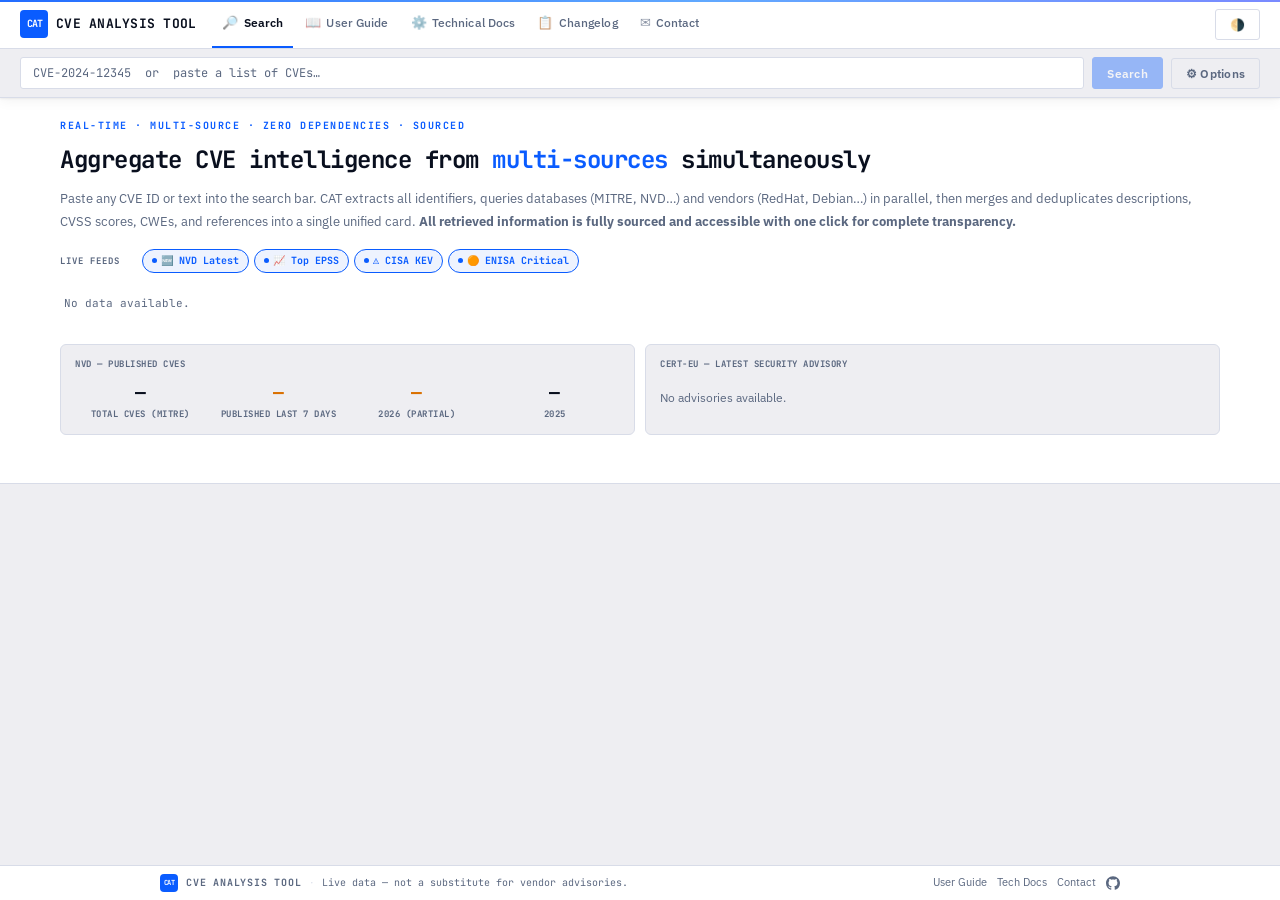
==== commit 17c2e240: "Release of version 1.7 - Curtain statistics dashboard — a new panel below the live feed carousel: to" ====
--- a/index.html
+++ b/index.html
@@ -2,21 +2,48 @@
 <html lang="en">
 <head>
 <meta charset="UTF-8">
-<link rel="icon" href="data:image/svg+xml,<svg xmlns=%27http://www.w3.org/2000/svg%27 viewBox=%270 0 100 100%27><text y=%27.9em%27 font-size=%2790%27>🐱</text></svg>">
+<link rel="icon" href="favicon.ico" sizes="48x48">
+<link rel="icon" href="favicon.svg" type="image/svg+xml">
+<link rel="apple-touch-icon" href="apple-touch-icon.png">
 <meta name="viewport" content="width=device-width, initial-scale=1.0">
+<meta name="description" content="CVE Analysis Tool (CAT) — Free multi-source CVE lookup. Aggregate vulnerability data from NVD, Red Hat, Debian, Ubuntu, CISA KEV and more in one unified view.">
+<meta name="keywords" content="CVE, vulnerability, NVD, CVSS, CWE, CISA KEV, security, analysis, CVE lookup, CAPEC, sources">
+<meta name="author" content="Alexis Broniarczyk">
+<link rel="canonical" href="https://cve-analysis-tool.fr/">
 <title>CVE Analysis Tool</title>
 <link rel="preconnect" href="https://fonts.googleapis.com">
 <link href="https://fonts.googleapis.com/css2?family=JetBrains+Mono:wght@400;600;700&family=IBM+Plex+Sans:ital,wght@0,400;0,500;0,600;1,400&display=swap" rel="stylesheet">
 <link rel="stylesheet" href="shared.css">
 <!-- Prevent theme flash -->
 <script>(function(){document.documentElement.setAttribute("data-theme",localStorage.getItem("theme")||"light")})();</script>
+
+<!-- Open Graph (partage réseaux sociaux) -->
+<meta property="og:title" content="CVE Analysis Tool — Multi-source vulnerability lookup">
+<meta property="og:description" content="Free tool to aggregate CVE data from NVD, Red Hat, Debian, CISA KEV and more.">
+<meta property="og:url" content="https://cve-analysis-tool.fr/">
+<meta property="og:type" content="website">
+
+<!-- Schema.org structured data -->
+<script type="application/ld+json">
+{
+  "@context": "https://schema.org",
+  "@type": "WebApplication",
+  "name": "CVE Analysis Tool",
+  "url": "https://cve-analysis-tool.fr",
+  "description": "Free multi-source CVE vulnerability lookup tool",
+  "applicationCategory": "SecurityApplication",
+  "operatingSystem": "Any",
+  "offers": { "@type": "Offer", "price": "0" }
+}
+</script>
+
 <style>
 /* ── Field visibility (toggled via body classes) ── */
 body.hide-field-desc  .desc-table    {display:none!important}
-body.hide-field-cvss2 .cvss-badge[data-cvss-version="v2.0"]{display:none!important}
-body.hide-field-cvss3 .cvss-badge[data-cvss-version="v3.0"],
-body.hide-field-cvss3 .cvss-badge[data-cvss-version="v3.1"]{display:none!important}
-body.hide-field-cvss4 .cvss-badge[data-cvss-version="v4.0"]{display:none!important}
+body.hide-field-cvss2 .cvss-badge-wrap[data-cvss-version="v2.0"]{display:none!important}
+body.hide-field-cvss3 .cvss-badge-wrap[data-cvss-version="v3.0"],
+body.hide-field-cvss3 .cvss-badge-wrap[data-cvss-version="v3.1"]{display:none!important}
+body.hide-field-cvss4 .cvss-badge-wrap[data-cvss-version="v4.0"]{display:none!important}
 body.hide-field-cwe   [id^="cwe-"]  {display:none!important}
 body.hide-field-refs  .refs-details  {display:none!important}
 .main{display:flex;flex-direction:column;gap:20px;max-width:100%;padding:24px 24px}
@@ -84,7 +111,7 @@
 .source-badge.badge-cisa     {background:#003366}
 .source-badge.badge-xen      { background:#787879}
 .source-badge.badge-enisa    { background:#003f87}
-.cvss-section{display:flex;flex-wrap:wrap;gap:8px;align-items:center;margin-bottom:12px}
+.cvss-section{display:flex;flex-wrap:wrap;gap:8px;align-items:flex-start;margin-bottom:12px}
 .cvss-badge{display:inline-flex;align-items:center;gap:6px;padding:5px 10px;
   border-radius:var(--radius-sm);font-family:var(--font-mono);font-size:12px;
   font-weight:600;color:#fff;text-decoration:none;transition:opacity .15s,transform .1s}
@@ -163,7 +190,7 @@
 .options-btn.active{background:rgba(37,99,235,.1);border-color:rgba(37,99,235,.4);color:var(--accent)}
 .options-panel{display:none;position:fixed;top:92px;right:16px;z-index:200;
   background:var(--card);border:1px solid var(--border);border-radius:var(--radius);
-  box-shadow:0 8px 32px rgba(0,0,0,.18);padding:16px;min-width:300px;max-width:360px}
+  box-shadow:0 8px 32px rgba(0,0,0,.18);padding:16px;min-width:300px;max-width:360px;max-height:80vh;overflow-y:auto}
 .options-panel.open{display:block}
 .options-section{margin-bottom:16px}
 .options-section:last-child{margin-bottom:0}
@@ -234,9 +261,10 @@
 .epss-trend {
   font-size: 11px; font-weight: 700; flex-shrink: 0; line-height: 1;
 }
-.epss-trend[data-dir="up"]     { color: #ef4444; }
-.epss-trend[data-dir="down"]   { color: #22c55e; }
-.epss-trend[data-dir="stable"] { opacity: .65; }
+.epss-trend[data-dir="up"]     { filter: brightness(0.9); }
+.epss-trend[data-dir="down"]   { filter: brightness(0.9); }
+.epss-trend[data-dir="stable"] { opacity: .55; }
+
 .epss-badge:hover { filter: brightness(1.08); }
 /* ── CVE Summary Panel — intégré dans header-search-row ── */
 .cve-summary{display:none;flex-direction:column;position:relative;overflow:visible;
@@ -430,6 +458,230 @@
   .landing-inner{padding:14px 12px 20px}
   .stat-val{font-size:24px}
 }
+
+/* ── Environmental requirements ── */
+.cvss-badge-wrap{display:inline-flex;flex-direction:column;gap:3px;align-items:flex-start}
+.cvss-env-row{display:flex;align-items:center;gap:4px;padding-left:1px}
+.cvss-env-arrow{font-size:11px;color:var(--text-muted);opacity:.6;line-height:1;flex-shrink:0}
+.cvss-env-badge{display:inline-flex;padding:2px 6px;border-radius:var(--radius-sm);
+  font-family:var(--font-mono);font-size:10px;font-weight:700;color:#fff;
+  letter-spacing:.2px;white-space:nowrap;text-decoration:none;
+  transition:opacity .15s,transform .1s}
+.cvss-env-badge:hover{opacity:.82;transform:translateY(-1px)}
+.req-metrics-grid{display:flex;flex-direction:column;gap:7px;margin-bottom:4px}
+.req-metric-row{display:flex;align-items:center;gap:8px}
+.req-metric-label{font-family:var(--font-mono);font-size:11px;color:var(--text-muted);
+  min-width:90px;flex-shrink:0}
+.req-chips{display:flex;gap:3px}
+.req-chip{padding:3px 8px;border-radius:3px;font-family:var(--font-mono);font-size:11px;
+  font-weight:700;cursor:pointer;border:1.5px solid var(--border);background:var(--bg);
+  color:var(--text-muted);transition:all .12s;user-select:none}
+.req-chip.on{border-color:var(--accent);background:rgba(37,99,235,.1);color:var(--accent)}
+.req-chip.sev-red    { border-color:rgba(220,38,38,.4);  color:#dc2626; }
+.req-chip.sev-orange { border-color:rgba(234,88,12,.4);  color:#ea580c; }
+.req-chip.sev-yellow { border-color:rgba(202,138,4,.4);  color:#ca8a04; }
+.req-chip.sev-green  { border-color:rgba(22,163,74,.4);  color:#16a34a; }
+.req-chip.sev-red.on    { border-color:#ef4444; background:rgba(239,68,68,.14);  color:#b91c1c; }
+.req-chip.sev-orange.on { border-color:#f97316; background:rgba(249,115,22,.12); color:#c2410c; }
+.req-chip.sev-yellow.on { border-color:#eab308; background:rgba(234,179,8,.12);  color:#a16207; }
+.req-chip.sev-green.on  { border-color:#22c55e; background:rgba(34,197,94,.12);  color:#15803d; }
+[data-theme="dark"] .req-chip.sev-red    { border-color:rgba(248,113,113,.4); color:#f87171; }
+[data-theme="dark"] .req-chip.sev-orange { border-color:rgba(251,146,60,.4);  color:#fb923c; }
+[data-theme="dark"] .req-chip.sev-yellow { border-color:rgba(253,224,71,.4);  color:#fde047; }
+[data-theme="dark"] .req-chip.sev-green  { border-color:rgba(74,222,128,.4);  color:#4ade80; }
+[data-theme="dark"] .req-chip.sev-red.on    { border-color:#f87171; background:rgba(248,113,113,.15); color:#fca5a5; }
+[data-theme="dark"] .req-chip.sev-orange.on { border-color:#fb923c; background:rgba(251,146,60,.13);  color:#fdba74; }
+[data-theme="dark"] .req-chip.sev-yellow.on { border-color:#fde047; background:rgba(253,224,71,.12);  color:#fef08a; }
+[data-theme="dark"] .req-chip.sev-green.on  { border-color:#4ade80; background:rgba(74,222,128,.13);  color:#86efac; }
+
+.req-reset-btn{font-family:var(--font-mono);font-size:10px;color:var(--text-muted);
+  background:none;border:none;cursor:pointer;padding:2px 0;margin-top:4px;
+  transition:color .12s;display:block}
+.req-reset-btn:hover{color:var(--cvss-critical)}
+
+.req-group-label{
+  font-family:var(--font-mono);font-size:10px;font-weight:700;
+  letter-spacing:.5px;text-transform:uppercase;color:var(--text-muted);
+  margin:10px 0 5px;display:flex;align-items:center;gap:6px;
+}
+.req-group-label::after{content:"";flex:1;height:1px;background:var(--border)}
+.req-group-label:first-child{margin-top:0}
+
+/* Compact calculator button */
+.req-calc-btn{
+  width:100%;padding:7px 12px;margin-top:8px;
+  font-family:var(--font-mono);font-size:12px;font-weight:600;text-align:left;
+  background:var(--bg);color:var(--text-muted);
+  border:1.5px solid var(--border);border-radius:var(--radius-sm);
+  cursor:pointer;transition:border-color .15s,color .15s;
+}
+.req-calc-btn:hover{border-color:var(--accent);color:var(--accent)}
+
+/* Environmental calculator modal */
+.env-calc-modal{position:fixed;inset:0;z-index:500;display:flex;align-items:center;justify-content:center}
+.env-calc-modal[hidden] { display: none; }
+
+.env-calc-overlay{position:absolute;inset:0;background:rgba(0,0,0,.5);cursor:pointer}
+.env-calc-panel{
+  position:relative;z-index:1;background:var(--card);border:1px solid var(--border);
+  border-radius:var(--radius);box-shadow:0 16px 48px rgba(0,0,0,.25);
+  padding:20px;width:min(540px,95vw);max-height:85vh;
+  overflow-y:auto;display:flex;flex-direction:column;gap:12px;
+}
+.env-calc-header{display:flex;align-items:center;justify-content:space-between;flex-shrink:0}
+.env-calc-title{font-family:var(--font-mono);font-size:14px;font-weight:700;color:var(--text)}
+.env-calc-close{
+  width:28px;height:28px;border:1px solid var(--border);background:var(--bg);
+  cursor:pointer;color:var(--text-muted);border-radius:4px;
+  display:flex;align-items:center;justify-content:center;font-size:13px;
+  transition:background .15s,color .15s;
+}
+.env-calc-close:hover{background:var(--card-hover);color:var(--text)}
+.env-calc-footer{flex-shrink:0;padding-top:8px;border-top:1px solid var(--border)}
+
+/* req-group-label (utilisé dans la modale) */
+.req-group-label{
+  font-family:var(--font-mono);font-size:10px;font-weight:700;
+  letter-spacing:.5px;text-transform:uppercase;color:var(--text-muted);
+  margin:10px 0 5px;display:flex;align-items:center;gap:6px;
+}
+.req-group-label::after{content:"";flex:1;height:1px;background:var(--border)}
+.req-group-label:first-child{margin-top:0}
+
+/* Floating tooltip */
+#env-tip{
+  position:fixed;z-index:700;pointer-events:none;
+  background:#1e293b;color:#f8fafc;
+  font-family:var(--font-sans);font-size:11px;line-height:1.5;
+  padding:6px 10px;border-radius:5px;max-width:240px;
+  box-shadow:0 4px 12px rgba(0,0,0,.3);
+  opacity:0;transition:opacity .12s;
+}
+[data-theme="dark"] #env-tip{background:#e2e8f0;color:#1e293b}
+
+/* Options panel scrollable */
+.options-panel{max-height:80vh;overflow-y:auto}
+
+/* ── Curtain stats ── */
+.curtain-stats {
+  display: grid;
+  grid-template-columns: repeat(4, 1fr);
+  gap: 10px;
+  margin-bottom: 20px;
+}
+.cstat-card {
+  background: var(--bg);
+  border: 1px solid var(--border);
+  border-radius: var(--radius);
+  padding: 12px 14px;
+  min-width: 0;
+}
+.cstat-span2 { grid-column: span 2; }
+.cstat-value {
+  font-family: var(--font-mono);
+  font-size: 20px;
+  font-weight: 700;
+  color: var(--text);
+  line-height: 1.2;
+  margin-bottom: 4px;
+}
+.cstat-delta {
+  display: block;
+  font-family: var(--font-mono);
+  font-size: 10px;
+  font-weight: 600;
+  color: var(--cvss-low);
+  margin-top: 2px;
+}
+.cstat-label {
+  font-family: var(--font-mono);
+  font-size: 9px;
+  font-weight: 700;
+  letter-spacing: .5px;
+  text-transform: uppercase;
+  color: var(--text-muted);
+}
+.cstat-sublabel {
+  font-family: var(--font-mono);
+  font-size: 8px;
+  color: var(--cvss-high);
+  opacity: .75;
+  margin-top: 2px;
+  margin-bottom: 0;
+}
+/* EPSS bar chart */
+.cstat-bar-list { display: flex; flex-direction: column; gap: 5px; margin-top: 8px; }
+.cstat-bar-row  { display: flex; align-items: center; gap: 7px; }
+.cstat-bar-key  {
+  font-family: var(--font-mono);
+  font-size: 10px;
+  font-weight: 600;
+  color: var(--text-muted);
+  min-width: 42px;
+  flex-shrink: 0;
+}
+.cstat-bar-wrap  { flex: 1; height: 5px; background: var(--border); border-radius: 3px; overflow: hidden; }
+.cstat-bar-fill  { height: 100%; border-radius: 3px; background: var(--accent); transition: width .4s ease; }
+.cstat-bar-count {
+  font-family: var(--font-mono);
+  font-size: 10px;
+  font-weight: 700;
+  color: var(--text-muted);
+  min-width: 38px;
+  text-align: right;
+  flex-shrink: 0;
+}
+/* CWE chart */
+.cstat-cwe-list    { display: flex; flex-direction: column; gap: 5px; margin-top: 8px; }
+.cstat-cwe-row     { display: flex; flex-direction: column; gap: 3px; }
+.cstat-cwe-header  { display: flex; align-items: baseline; gap: 6px; flex-wrap: wrap; }
+.cstat-cwe-bar-row { display: flex; align-items: center; gap: 7px; }
+.cstat-cwe-id {
+  font-family: var(--font-mono);
+  font-size: 10px;
+  font-weight: 700;
+  color: var(--accent);
+  text-decoration: none;
+  min-width: 68px;
+  flex-shrink: 0;
+}
+.cstat-cwe-id:hover { text-decoration: underline; }
+.cstat-cwe-bar-wrap { flex: 1; height: 4px; background: var(--border); border-radius: 2px; overflow: hidden; }
+.cstat-cwe-bar      { height: 100%; border-radius: 2px; background: var(--accent); transition: width .4s ease; }
+.cstat-cwe-name {
+  font-family: var(--font-sans);
+  font-size: 11px;
+  color: var(--text);
+  line-height: 1.4;
+}
+.cstat-cwe-count {
+  font-family: var(--font-mono);
+  font-size: 10px;
+  font-weight: 700;
+  color: var(--text-muted);
+  min-width: 24px;
+  text-align: right;
+  flex-shrink: 0;
+}
+/* Skeleton */
+.cstat-skel {
+  background: linear-gradient(90deg, var(--border) 25%, var(--card-hover) 50%, var(--border) 75%);
+  background-size: 200% 100%;
+  animation: shimmer 1.4s infinite;
+  border-radius: 4px;
+}
+.cstat-span3 { grid-column: span 3; }
+@media (max-width: 760px) {
+  .curtain-stats { grid-template-columns: repeat(2, 1fr); }
+  .cstat-span3   { grid-column: 1 / -1; }
+}
+.cstat-full { grid-column: 1 / -1; }
+@media (max-width: 480px) {
+  .curtain-stats  { grid-template-columns: 1fr; }
+  .cstat-span2,
+  .cstat-span3    { grid-column: span 1; }
+}
+
 </style>
 </head>
 <body>
@@ -478,14 +730,17 @@
             <strong>All retrieved information is fully sourced and accessible with one click for complete transparency.</strong></p>
         </div>
 
-      <!-- live feed carousel -->
-      <section class="landing-feeds">
+    <!-- live feed carousel -->
+    <section class="landing-feeds">
         <div class="landing-feeds-header">
           <div class="landing-sec-title" style="margin-bottom:0">Live feeds</div>
           <div id="feedFilterChips" class="feed-filter-chips"></div>
         </div>
         <div class="feed-scroll" id="cards-unified"></div>
       </section>
+      <!-- stats bar -->
+      <div class="curtain-stats" id="curtain-stats"></div>
+
     </div>
   </div>
 </div>
@@ -528,6 +783,11 @@
     <div class="filter-chips" id="filterChipsDatabases"></div>
     <div class="filter-sub-label">Editors</div>
     <div class="filter-chips" id="filterChipsEditors"></div> 
+  </div>
+
+  <div class="options-section">
+    <div class="options-section-title">Requirements (Environmental)</div>
+    <div class="req-metrics-grid" id="reqMetricsGrid"></div>
   </div>
 
   <div class="options-section" id="clearSection" style="display:none">
@@ -572,7 +832,19 @@
     </div>
   </div>
 </footer>
-
+<div id="envCalcModal" class="env-calc-modal" hidden>
+  <div class="env-calc-overlay" onclick="closeEnvCalc()"></div>
+  <div class="env-calc-panel">
+    <div class="env-calc-header">
+      <span class="env-calc-title">🧮 Environmental Score Metrics</span>
+      <button class="env-calc-close" onclick="closeEnvCalc()" title="Close">✕</button>
+    </div>
+    <div id="envCalcContent" class="req-metrics-grid"></div>
+    <div class="env-calc-footer">
+      <button class="req-reset-btn" onclick="resetEnvCalc()">↺ Reset all metrics</button>
+    </div>
+  </div>
+</div>
 <script src="data/cwe.js"></script>
 <script src="app.js"></script>
 </body>
